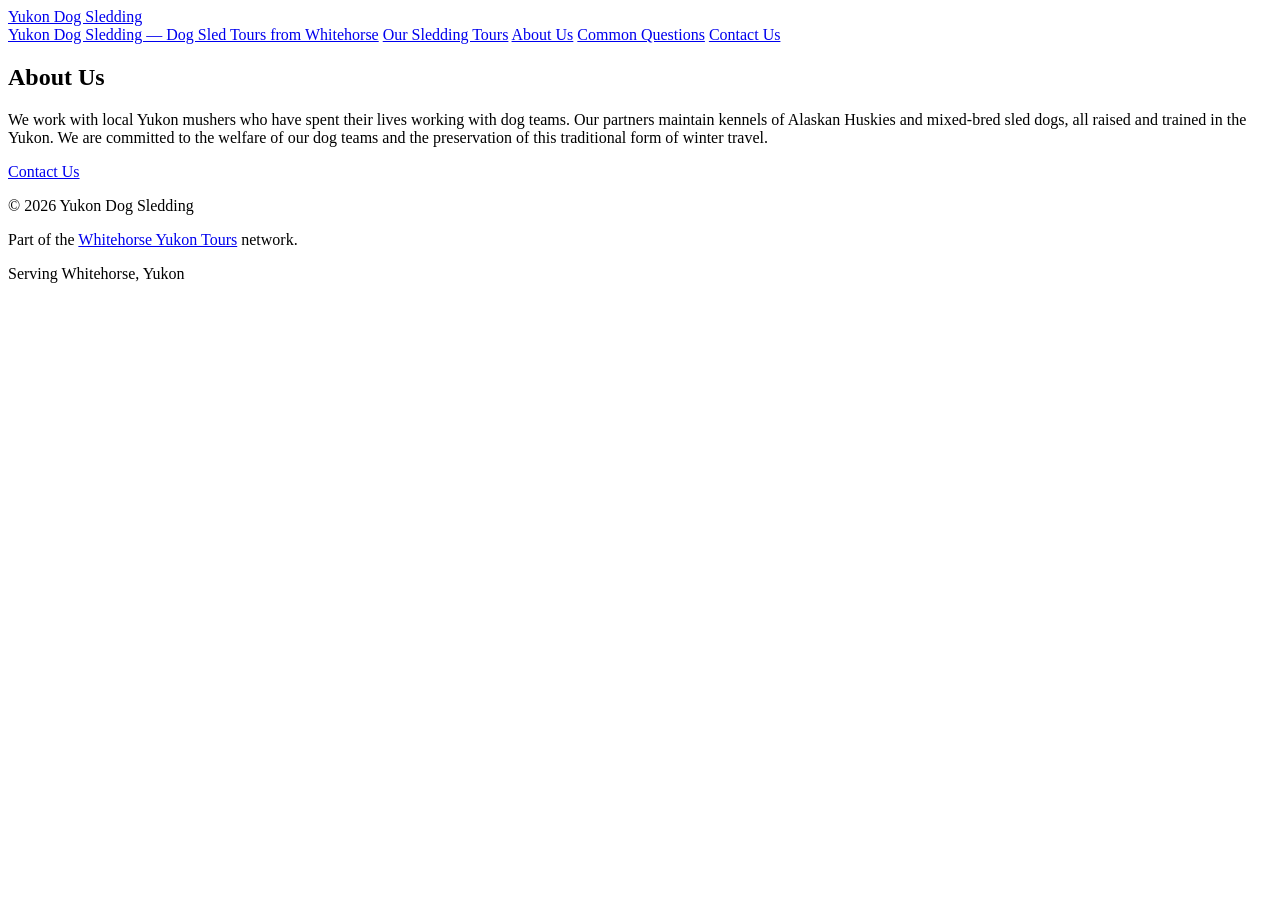
==== about/index.html @ 08b6206e "Site update with hub linking and SC foundation" ====
<!DOCTYPE html>
<html lang="en">
<head>
    <meta charset="UTF-8">
    <meta name="viewport" content="width=device-width, initial-scale=1.0">
    <title>About Yukon Dog Sledding</title>
    <meta name="description" content="Dog sledding tours in Whitehorse, Yukon. Mush your own team or ride along through snowy wilderness trails.">
    <link rel="canonical" href="https://yukondogsledding.com/about">
    
    <!-- Search Console Verification - Replace with your code -->
    <meta name="google-site-verification" content="REPLACE_WITH_SC_CODE">
    
    <!-- LocalBusiness Schema -->
    <script type="application/ld+json">
    {
      "@context": "https://schema.org",
      "@type": "LocalBusiness",
      "name": "Yukon Dog Sledding",
      "description": "Dog sledding tours in Whitehorse, Yukon. Mush your own team or ride along through snowy wilderness trails.",
      "areaServed": "Whitehorse, Yukon",
      "openingHours": "Seasonal: November – March",
      "address": {
        "@type": "PostalAddress",
        "addressLocality": "Whitehorse",
        "addressRegion": "YT",
        "addressCountry": "CA"
      }
    }
    </script>
    
    <!-- Design system CSS will be injected here by GPT-6-Astra -->
    <link rel="stylesheet" href="/assets/css/style.css">
</head>
<body>
    <header data-component="header">
        <div data-component="container">
            <a href="/" data-component="logo">Yukon Dog Sledding</a>
            <nav data-component="nav">
                <a href="/">Yukon Dog Sledding — Dog Sled Tours from Whitehorse</a>
                <a href="/service/">Our Sledding Tours</a>
                <a href="/about/">About Us</a>
                <a href="/faq/">Common Questions</a>
                <a href="/contact/">Contact Us</a>
            </nav>
        </div>
    </header>

    <main data-component="main">
<section data-page="about">
    <div data-component="container">
        <h1>About Us</h1>
        <p>We work with local Yukon mushers who have spent their lives working with dog teams. Our partners maintain kennels of Alaskan Huskies and mixed-bred sled dogs, all raised and trained in the Yukon. We are committed to the welfare of our dog teams and the preservation of this traditional form of winter travel.</p>
    </div>
</section>

<section data-section="cta">
    <div data-component="container">
        <a href="/contact/" data-component="cta-primary">Contact Us</a>
    </div>
</section>
    </main>

    <footer data-component="footer">
        <div data-component="container">
            <!-- Micro-site footer with hub link -->
            <p>&copy; 2026 Yukon Dog Sledding</p>
            <p>Part of the <a href="https://whitehorsetours.com/">Whitehorse Yukon Tours</a> network.</p>
            <p>Serving Whitehorse, Yukon</p>
        </div>
    </footer>
</body>
</html>
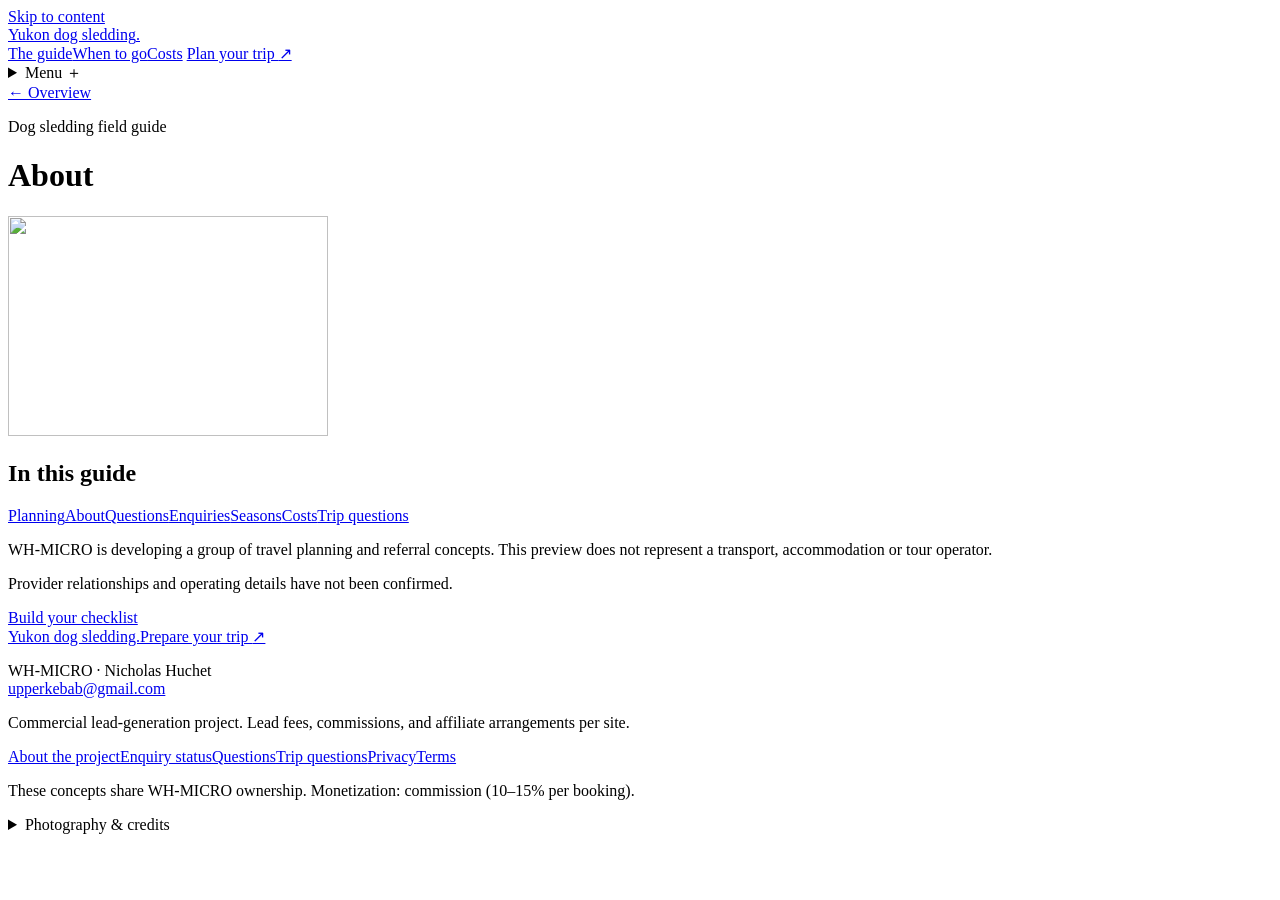
==== commit 8530b3dc: "Publish GitHub Pages project build; intake pending integration" ====
--- a/about/index.html
+++ b/about/index.html
@@ -1,72 +1,43 @@
-<!DOCTYPE html>
+<!doctype html>
 <html lang="en">
 <head>
-    <meta charset="UTF-8">
-    <meta name="viewport" content="width=device-width, initial-scale=1.0">
-    <title>About Yukon Dog Sledding</title>
-    <meta name="description" content="Dog sledding tours in Whitehorse, Yukon. Mush your own team or ride along through snowy wilderness trails.">
-    <link rel="canonical" href="https://yukondogsledding.com/about">
-    
-    <!-- Search Console Verification - Replace with your code -->
-    <meta name="google-site-verification" content="REPLACE_WITH_SC_CODE">
-    
-    <!-- LocalBusiness Schema -->
-    <script type="application/ld+json">
-    {
-      "@context": "https://schema.org",
-      "@type": "LocalBusiness",
-      "name": "Yukon Dog Sledding",
-      "description": "Dog sledding tours in Whitehorse, Yukon. Mush your own team or ride along through snowy wilderness trails.",
-      "areaServed": "Whitehorse, Yukon",
-      "openingHours": "Seasonal: November – March",
-      "address": {
-        "@type": "PostalAddress",
-        "addressLocality": "Whitehorse",
-        "addressRegion": "YT",
-        "addressCountry": "CA"
-      }
-    }
-    </script>
-    
-    <!-- Design system CSS will be injected here by GPT-6-Astra -->
-    <link rel="stylesheet" href="/assets/css/style.css">
+  <meta charset="utf-8">
+  <meta name="viewport" content="width=device-width, initial-scale=1">
+  <title>About | Yukon Dog Sledding Planning</title>
+  <meta name="description" content="About — Yukon Dog Sledding Planning. Independent planning guidance; enquiries are not open.">
+  
+  <link rel="canonical" href="https://UPPER-KEBAB.github.io/yukondogsledding.com/about/">
+  
+  <script type="application/ld+json">{"@context": "https://schema.org", "@type": "LocalBusiness", "address": {"@type": "PostalAddress", "addressCountry": "CA", "addressLocality": "Whitehorse", "addressRegion": "YT"}, "logo": "https://thumb.wikimedia.org/wikipedia/commons/thumb/d/d3/2010_Yukon_Quest_%284340855717%29.jpg/1920px-2010_Yukon_Quest_%284340855717%29.jpg?utm_source=commons.wikimedia.org\u0026utm_campaign=imageinfo\u0026utm_content=thumbnail", "name": "Yukon Dog Sledding Planning", "priceRange": "", "servesCuisine": "sled"}</script><script type="application/ld+json">{"@context": "https://schema.org", "@type": "WebSite", "description": "Planning questions for Yukon Dog Sledding. A WH-MICRO referral project in preparation.", "name": "Yukon Dog Sledding Planning"}</script>
+  <link rel="stylesheet" href="/yukondogsledding.com/static/css/main.css">
+  <link rel="icon" type="image/svg+xml" href="/yukondogsledding.com/static/favicon.svg">
+  <script src="/yukondogsledding.com/static/js/planner.js" defer></script>
+  <script src="/yukondogsledding.com/static/js/design.js" defer></script>
 </head>
-<body>
-    <header data-component="header">
-        <div data-component="container">
-            <a href="/" data-component="logo">Yukon Dog Sledding</a>
-            <nav data-component="nav">
-                <a href="/">Yukon Dog Sledding — Dog Sled Tours from Whitehorse</a>
-                <a href="/service/">Our Sledding Tours</a>
-                <a href="/about/">About Us</a>
-                <a href="/faq/">Common Questions</a>
-                <a href="/contact/">Contact Us</a>
-            </nav>
-        </div>
-    </header>
+<body class="theme-sled page-inner">
+  <a class="skip-link" href="#main">Skip to content</a>
+  
+  <header class="site-header container">
+    <a class="logo" href="/yukondogsledding.com/" aria-label="Yukon Dog Sledding Planning — home">Yukon dog sledding<span class="logo-dot" aria-hidden="true">.</span></a>
+    <nav aria-label="Main navigation" class="main-nav">
+      <a href="/yukondogsledding.com/service/">The guide</a><a href="/yukondogsledding.com/seasonal/">When to go</a><a href="/yukondogsledding.com/pricing/">Costs</a>
+      <a class="nav-cta" href="/yukondogsledding.com/service/#trip-planner">Plan your trip <span aria-hidden="true">↗</span></a>
+    </nav>
+    <details class="mobile-menu"><summary>Menu <span aria-hidden="true">＋</span></summary><nav aria-label="Mobile navigation"><a href="/yukondogsledding.com/">Overview</a><a href="/yukondogsledding.com/service/">The guide</a><a href="/yukondogsledding.com/seasonal/">When to go</a><a href="/yukondogsledding.com/pricing/">Costs</a><a href="/yukondogsledding.com/faq/">Questions</a><a href="/yukondogsledding.com/service/#trip-planner">Plan your trip</a></nav></details>
+  </header>
+  <main id="main" tabindex="-1">
 
-    <main data-component="main">
-<section data-page="about">
-    <div data-component="container">
-        <h1>About Us</h1>
-        <p>We work with local Yukon mushers who have spent their lives working with dog teams. Our partners maintain kennels of Alaskan Huskies and mixed-bred sled dogs, all raised and trained in the Yukon. We are committed to the welfare of our dog teams and the preservation of this traditional form of winter travel.</p>
-    </div>
-</section>
+<div class="article-head container"><a href="/yukondogsledding.com/" class="back-link">← Overview</a><div class="article-title-row"><div><p class="article-category">Dog sledding field guide</p><h1>About</h1></div><img src="/yukondogsledding.com/static/photos/sled.jpg" alt="" width="320" height="220"></div></div>
+<div class="article-layout container"><aside class="article-nav"><h2>In this guide</h2><a href="/yukondogsledding.com/service/">Planning</a><a href="/yukondogsledding.com/about/" aria-current="page">About</a><a href="/yukondogsledding.com/faq/">Questions</a><a href="/yukondogsledding.com/contact/">Enquiries</a><a href="/yukondogsledding.com/seasonal/">Seasons</a><a href="/yukondogsledding.com/pricing/">Costs</a><a href="/yukondogsledding.com/blog/dog-sledding-history/">Trip questions</a></aside><section class="article-body" aria-label="About">
+<div class="article-block"><p class="copy" data-claim-id="about-1">WH-MICRO is developing a group of travel planning and referral concepts. This preview does not represent a transport, accommodation or tour operator.</p></div><div class="article-block"><p class="copy" data-claim-id="about-2">Provider relationships and operating details have not been confirmed.</p></div>
+<a class="btn btn-primary" href="/yukondogsledding.com/service/#trip-planner">Build your checklist</a>
+</section></div>
 
-<section data-section="cta">
-    <div data-component="container">
-        <a href="/contact/" data-component="cta-primary">Contact Us</a>
-    </div>
-</section>
-    </main>
 
-    <footer data-component="footer">
-        <div data-component="container">
-            <!-- Micro-site footer with hub link -->
-            <p>&copy; 2026 Yukon Dog Sledding</p>
-            <p>Part of the <a href="https://whitehorsetours.com/">Whitehorse Yukon Tours</a> network.</p>
-            <p>Serving Whitehorse, Yukon</p>
-        </div>
-    </footer>
+</main>
+  <footer class="site-footer"><div class="container">
+    <div class="footer-top"><a class="footer-brand" href="/yukondogsledding.com/">Yukon dog sledding.</a><a href="/yukondogsledding.com/service/#trip-planner">Prepare your trip <span aria-hidden="true">↗</span></a></div>
+    <div class="footer-grid"><div><p>WH-MICRO · Nicholas Huchet<br><a href="mailto:upperkebab@gmail.com">upperkebab@gmail.com</a></p><p class="small">Commercial lead-generation project. Lead fees, commissions, and affiliate arrangements per site.</p></div><nav aria-label="More information"><a href="/yukondogsledding.com/about/">About the project</a><a href="/yukondogsledding.com/contact/">Enquiry status</a><a href="/yukondogsledding.com/faq/">Questions</a><a href="/yukondogsledding.com/blog/dog-sledding-history/">Trip questions</a><a href="/yukondogsledding.com/privacy/">Privacy</a><a href="/yukondogsledding.com/terms/">Terms</a></nav><div class="disclosure"><p>These concepts share WH-MICRO ownership. Monetization: commission (10–15% per booking).</p><details class="photo-credits"><summary>Photography & credits</summary><p><a href="https://commons.wikimedia.org/wiki/File:2010_Yukon_Quest_(4340855717).jpg">2010 Yukon Quest (4340855717).jpg</a><br>U.S. Army Alaska (USARAK) from Anchorage, Alaska, U.S. · <a href="https://creativecommons.org/licenses/by/2.0">CC BY 2.0</a>. Display crop only.</p><p><a href="https://commons.wikimedia.org/wiki/File:Bennett_Lake.jpg">Bennett Lake.jpg</a><br>Jakub Fryš · <a href="https://creativecommons.org/licenses/by-sa/4.0">CC BY-SA 4.0</a>. Display crop only.</p><p>Editorial imagery; no pictured property, operator or route is offered for booking.</p></details></div></div>
+  </div></footer>
 </body>
 </html>
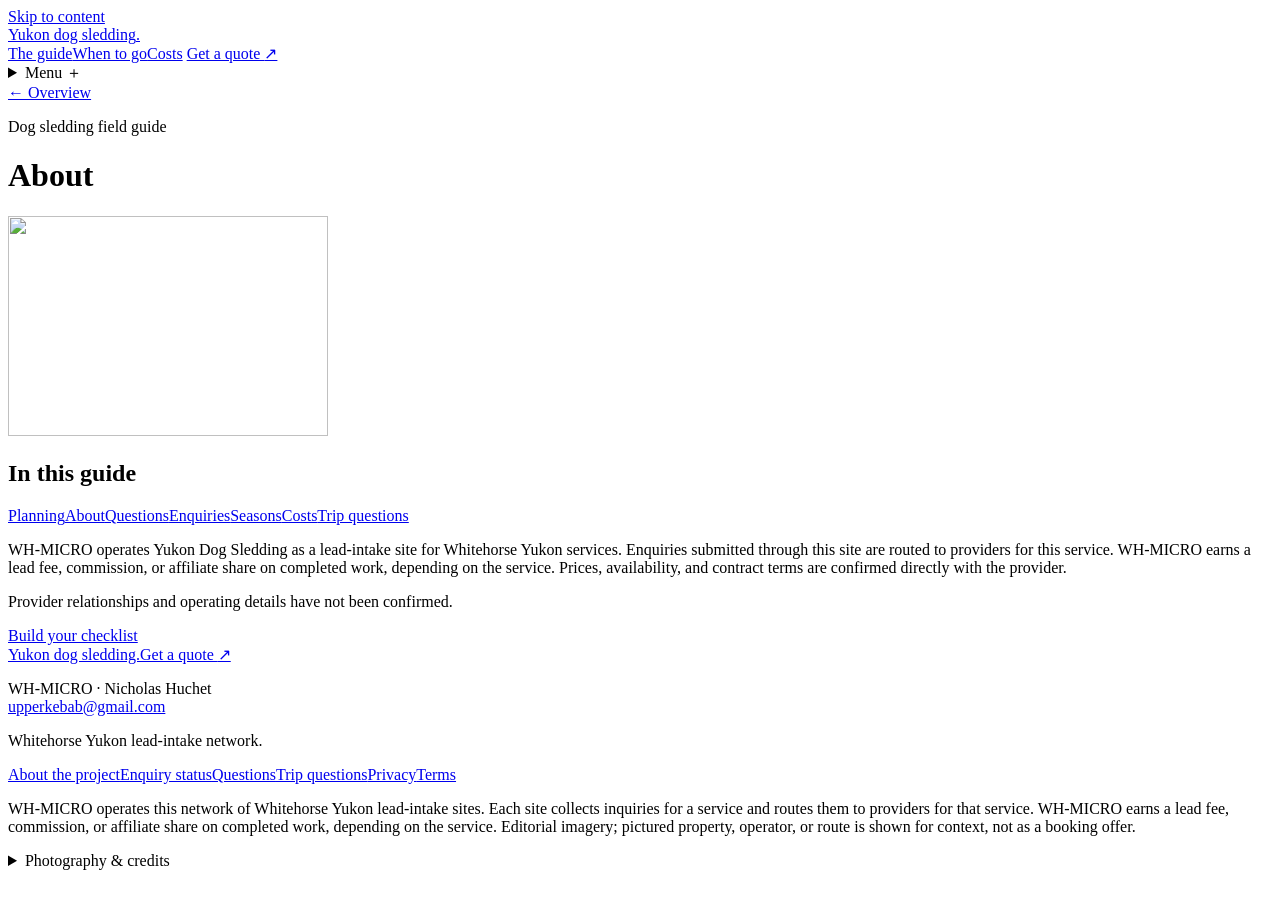
==== commit b7806b63: "Publish GitHub Pages project build; intake pending integration" ====
--- a/about/index.html
+++ b/about/index.html
@@ -4,11 +4,11 @@
   <meta charset="utf-8">
   <meta name="viewport" content="width=device-width, initial-scale=1">
   <title>About | Yukon Dog Sledding Planning</title>
-  <meta name="description" content="About — Yukon Dog Sledding Planning. Independent planning guidance; enquiries are not open.">
+  <meta name="description" content="About — Yukon Dog Sledding — lead-intake site for Whitehorse Yukon dog sledding services">
   
   <link rel="canonical" href="https://UPPER-KEBAB.github.io/yukondogsledding.com/about/">
-  
-  <script type="application/ld+json">{"@context": "https://schema.org", "@type": "LocalBusiness", "address": {"@type": "PostalAddress", "addressCountry": "CA", "addressLocality": "Whitehorse", "addressRegion": "YT"}, "logo": "https://thumb.wikimedia.org/wikipedia/commons/thumb/d/d3/2010_Yukon_Quest_%284340855717%29.jpg/1920px-2010_Yukon_Quest_%284340855717%29.jpg?utm_source=commons.wikimedia.org\u0026utm_campaign=imageinfo\u0026utm_content=thumbnail", "name": "Yukon Dog Sledding Planning", "priceRange": "", "servesCuisine": "sled"}</script><script type="application/ld+json">{"@context": "https://schema.org", "@type": "WebSite", "description": "Planning questions for Yukon Dog Sledding. A WH-MICRO referral project in preparation.", "name": "Yukon Dog Sledding Planning"}</script>
+  <meta name="google-site-verification" content="sut-v8d7kCQ0OhTzpVsuxJxr9zD2xsissvg_xhEKFFg">
+  <script type="application/ld+json">{"@context": "https://schema.org", "@type": "WebSite", "description": "Planning questions for Yukon Dog Sledding. A WH-MICRO referral project in preparation.", "name": "Yukon Dog Sledding Planning"}</script>
   <link rel="stylesheet" href="/yukondogsledding.com/static/css/main.css">
   <link rel="icon" type="image/svg+xml" href="/yukondogsledding.com/static/favicon.svg">
   <script src="/yukondogsledding.com/static/js/planner.js" defer></script>
@@ -21,7 +21,7 @@
     <a class="logo" href="/yukondogsledding.com/" aria-label="Yukon Dog Sledding Planning — home">Yukon dog sledding<span class="logo-dot" aria-hidden="true">.</span></a>
     <nav aria-label="Main navigation" class="main-nav">
       <a href="/yukondogsledding.com/service/">The guide</a><a href="/yukondogsledding.com/seasonal/">When to go</a><a href="/yukondogsledding.com/pricing/">Costs</a>
-      <a class="nav-cta" href="/yukondogsledding.com/service/#trip-planner">Plan your trip <span aria-hidden="true">↗</span></a>
+      <a class="nav-cta" href="/yukondogsledding.com/service/#trip-planner">Get a quote <span aria-hidden="true">↗</span></a>
     </nav>
     <details class="mobile-menu"><summary>Menu <span aria-hidden="true">＋</span></summary><nav aria-label="Mobile navigation"><a href="/yukondogsledding.com/">Overview</a><a href="/yukondogsledding.com/service/">The guide</a><a href="/yukondogsledding.com/seasonal/">When to go</a><a href="/yukondogsledding.com/pricing/">Costs</a><a href="/yukondogsledding.com/faq/">Questions</a><a href="/yukondogsledding.com/service/#trip-planner">Plan your trip</a></nav></details>
   </header>
@@ -29,15 +29,15 @@
 
 <div class="article-head container"><a href="/yukondogsledding.com/" class="back-link">← Overview</a><div class="article-title-row"><div><p class="article-category">Dog sledding field guide</p><h1>About</h1></div><img src="/yukondogsledding.com/static/photos/sled.jpg" alt="" width="320" height="220"></div></div>
 <div class="article-layout container"><aside class="article-nav"><h2>In this guide</h2><a href="/yukondogsledding.com/service/">Planning</a><a href="/yukondogsledding.com/about/" aria-current="page">About</a><a href="/yukondogsledding.com/faq/">Questions</a><a href="/yukondogsledding.com/contact/">Enquiries</a><a href="/yukondogsledding.com/seasonal/">Seasons</a><a href="/yukondogsledding.com/pricing/">Costs</a><a href="/yukondogsledding.com/blog/dog-sledding-history/">Trip questions</a></aside><section class="article-body" aria-label="About">
-<div class="article-block"><p class="copy" data-claim-id="about-1">WH-MICRO is developing a group of travel planning and referral concepts. This preview does not represent a transport, accommodation or tour operator.</p></div><div class="article-block"><p class="copy" data-claim-id="about-2">Provider relationships and operating details have not been confirmed.</p></div>
+<div class="article-block"><p class="copy" data-claim-id="about-1">WH-MICRO operates Yukon Dog Sledding as a lead-intake site for Whitehorse Yukon services. Enquiries submitted through this site are routed to providers for this service. WH-MICRO earns a lead fee, commission, or affiliate share on completed work, depending on the service. Prices, availability, and contract terms are confirmed directly with the provider.</p></div><div class="article-block"><p class="copy" data-claim-id="about-2">Provider relationships and operating details have not been confirmed.</p></div>
 <a class="btn btn-primary" href="/yukondogsledding.com/service/#trip-planner">Build your checklist</a>
 </section></div>
 
 
 </main>
   <footer class="site-footer"><div class="container">
-    <div class="footer-top"><a class="footer-brand" href="/yukondogsledding.com/">Yukon dog sledding.</a><a href="/yukondogsledding.com/service/#trip-planner">Prepare your trip <span aria-hidden="true">↗</span></a></div>
-    <div class="footer-grid"><div><p>WH-MICRO · Nicholas Huchet<br><a href="mailto:upperkebab@gmail.com">upperkebab@gmail.com</a></p><p class="small">Commercial lead-generation project. Lead fees, commissions, and affiliate arrangements per site.</p></div><nav aria-label="More information"><a href="/yukondogsledding.com/about/">About the project</a><a href="/yukondogsledding.com/contact/">Enquiry status</a><a href="/yukondogsledding.com/faq/">Questions</a><a href="/yukondogsledding.com/blog/dog-sledding-history/">Trip questions</a><a href="/yukondogsledding.com/privacy/">Privacy</a><a href="/yukondogsledding.com/terms/">Terms</a></nav><div class="disclosure"><p>These concepts share WH-MICRO ownership. Monetization: commission (10–15% per booking).</p><details class="photo-credits"><summary>Photography & credits</summary><p><a href="https://commons.wikimedia.org/wiki/File:2010_Yukon_Quest_(4340855717).jpg">2010 Yukon Quest (4340855717).jpg</a><br>U.S. Army Alaska (USARAK) from Anchorage, Alaska, U.S. · <a href="https://creativecommons.org/licenses/by/2.0">CC BY 2.0</a>. Display crop only.</p><p><a href="https://commons.wikimedia.org/wiki/File:Bennett_Lake.jpg">Bennett Lake.jpg</a><br>Jakub Fryš · <a href="https://creativecommons.org/licenses/by-sa/4.0">CC BY-SA 4.0</a>. Display crop only.</p><p>Editorial imagery; no pictured property, operator or route is offered for booking.</p></details></div></div>
+    <div class="footer-top"><a class="footer-brand" href="/yukondogsledding.com/">Yukon dog sledding.</a><a href="/yukondogsledding.com/service/#trip-planner">Get a quote <span aria-hidden="true">↗</span></a></div>
+    <div class="footer-grid"><div><p>WH-MICRO · Nicholas Huchet<br><a href="mailto:upperkebab@gmail.com">upperkebab@gmail.com</a></p><p class="small">Whitehorse Yukon lead-intake network.</p></div><nav aria-label="More information"><a href="/yukondogsledding.com/about/">About the project</a><a href="/yukondogsledding.com/contact/">Enquiry status</a><a href="/yukondogsledding.com/faq/">Questions</a><a href="/yukondogsledding.com/blog/dog-sledding-history/">Trip questions</a><a href="/yukondogsledding.com/privacy/">Privacy</a><a href="/yukondogsledding.com/terms/">Terms</a></nav><div class="disclosure"><p>WH-MICRO operates this network of Whitehorse Yukon lead-intake sites. Each site collects inquiries for a service and routes them to providers for that service. WH-MICRO earns a lead fee, commission, or affiliate share on completed work, depending on the service. Editorial imagery; pictured property, operator, or route is shown for context, not as a booking offer.</p><details class="photo-credits"><summary>Photography & credits</summary><p><a href="https://commons.wikimedia.org/wiki/File:2010_Yukon_Quest_(4340855717).jpg">2010 Yukon Quest (4340855717).jpg</a><br>U.S. Army Alaska (USARAK) from Anchorage, Alaska, U.S. · <a href="https://creativecommons.org/licenses/by/2.0">CC BY 2.0</a>. Display crop only.</p><p><a href="https://commons.wikimedia.org/wiki/File:Bennett_Lake.jpg">Bennett Lake.jpg</a><br>Jakub Fryš · <a href="https://creativecommons.org/licenses/by-sa/4.0">CC BY-SA 4.0</a>. Display crop only.</p></details></div></div>
   </div></footer>
 </body>
 </html>
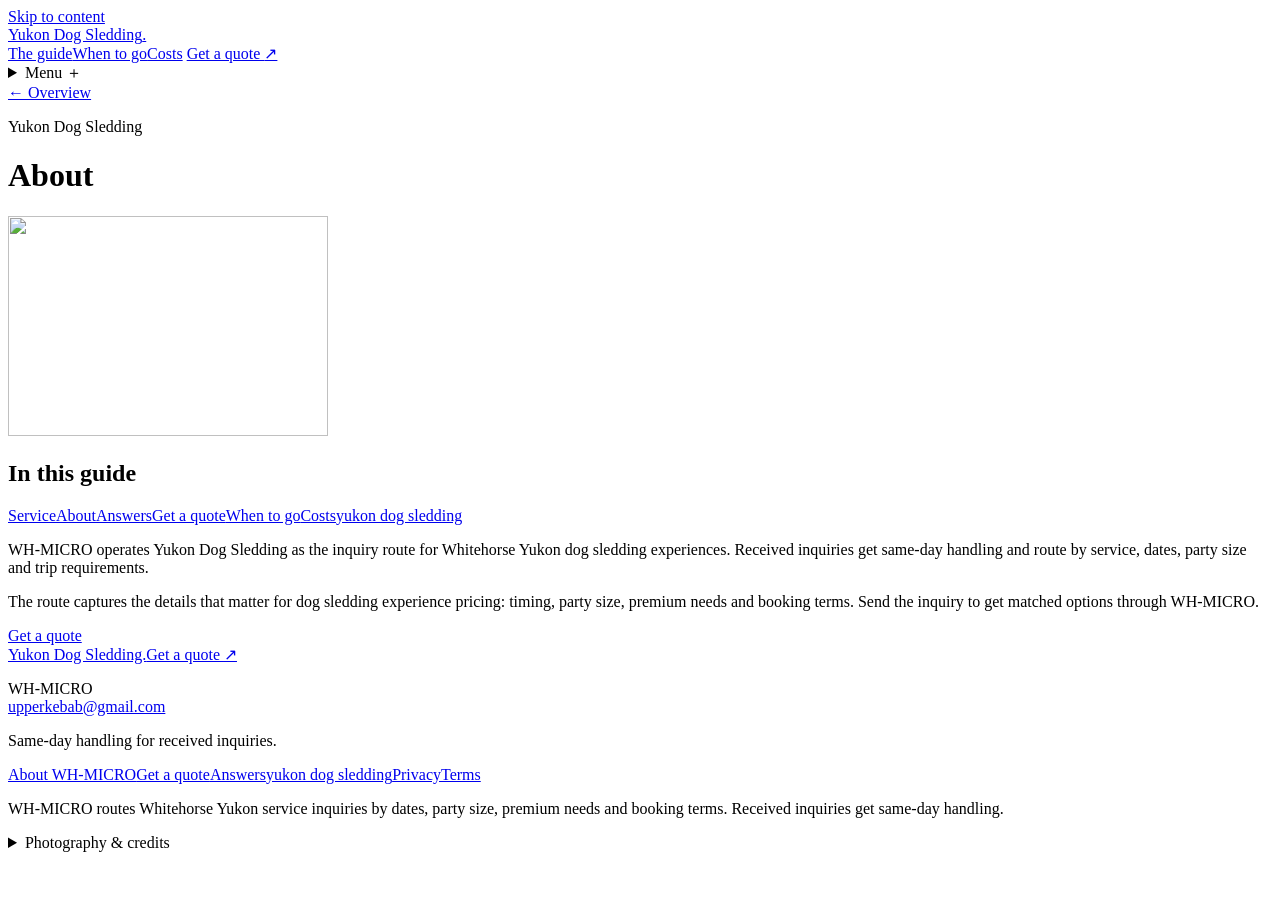
==== commit fc0c56d7: "Publish GitHub Pages project build; intake pending integration" ====
--- a/about/index.html
+++ b/about/index.html
@@ -3,12 +3,14 @@
 <head>
   <meta charset="utf-8">
   <meta name="viewport" content="width=device-width, initial-scale=1">
-  <title>About | Yukon Dog Sledding Planning</title>
-  <meta name="description" content="About — Yukon Dog Sledding — lead-intake site for Whitehorse Yukon dog sledding services">
+  <title>About | Yukon Dog Sledding</title>
+  <meta name="description" content="About — Yukon Dog Sledding — same-day inquiry handling by WH-MICRO.">
   
   <link rel="canonical" href="https://UPPER-KEBAB.github.io/yukondogsledding.com/about/">
   <meta name="google-site-verification" content="sut-v8d7kCQ0OhTzpVsuxJxr9zD2xsissvg_xhEKFFg">
-  <script type="application/ld+json">{"@context": "https://schema.org", "@type": "WebSite", "description": "Planning questions for Yukon Dog Sledding. A WH-MICRO referral project in preparation.", "name": "Yukon Dog Sledding Planning"}</script>
+  <script type="application/ld+json">{"@context": "https://schema.org", "@type": "WebSite", "description": "Yukon dog sledding quote routing with CAD 220\u2013750 typical and same-day WH-MICRO inquiry handling.", "name": "Yukon Dog Sledding"}</script>
+  <script type="application/ld+json">{"@context": "https://schema.org", "@type": "Service", "areaServed": {"@type": "Place", "name": "Whitehorse, Yukon"}, "description": "Yukon dog sledding quote routing with CAD 220\u2013750 typical and same-day WH-MICRO inquiry handling.", "name": "Yukon Dog Sledding", "offers": {"@type": "Offer", "name": "Yukon Dog Sledding quote request", "priceCurrency": "CAD", "priceRange": "CAD 220-750", "url": "https://UPPER-KEBAB.github.io/yukondogsledding.com/about/"}, "provider": {"@type": "Organization", "name": "WH-MICRO"}, "serviceType": "Yukon Dog Sledding"}</script>
+  
   <link rel="stylesheet" href="/yukondogsledding.com/static/css/main.css">
   <link rel="icon" type="image/svg+xml" href="/yukondogsledding.com/static/favicon.svg">
   <script src="/yukondogsledding.com/static/js/planner.js" defer></script>
@@ -18,26 +20,26 @@
   <a class="skip-link" href="#main">Skip to content</a>
   
   <header class="site-header container">
-    <a class="logo" href="/yukondogsledding.com/" aria-label="Yukon Dog Sledding Planning — home">Yukon dog sledding<span class="logo-dot" aria-hidden="true">.</span></a>
+    <a class="logo" href="/yukondogsledding.com/" aria-label="Yukon Dog Sledding — home">Yukon Dog Sledding<span class="logo-dot" aria-hidden="true">.</span></a>
     <nav aria-label="Main navigation" class="main-nav">
       <a href="/yukondogsledding.com/service/">The guide</a><a href="/yukondogsledding.com/seasonal/">When to go</a><a href="/yukondogsledding.com/pricing/">Costs</a>
-      <a class="nav-cta" href="/yukondogsledding.com/service/#trip-planner">Get a quote <span aria-hidden="true">↗</span></a>
+      <a class="nav-cta" href="/yukondogsledding.com/contact/">Get a quote <span aria-hidden="true">↗</span></a>
     </nav>
-    <details class="mobile-menu"><summary>Menu <span aria-hidden="true">＋</span></summary><nav aria-label="Mobile navigation"><a href="/yukondogsledding.com/">Overview</a><a href="/yukondogsledding.com/service/">The guide</a><a href="/yukondogsledding.com/seasonal/">When to go</a><a href="/yukondogsledding.com/pricing/">Costs</a><a href="/yukondogsledding.com/faq/">Questions</a><a href="/yukondogsledding.com/service/#trip-planner">Plan your trip</a></nav></details>
+    <details class="mobile-menu"><summary>Menu <span aria-hidden="true">＋</span></summary><nav aria-label="Mobile navigation"><a href="/yukondogsledding.com/">Overview</a><a href="/yukondogsledding.com/service/">Service</a><a href="/yukondogsledding.com/seasonal/">When to go</a><a href="/yukondogsledding.com/pricing/">Costs</a><a href="/yukondogsledding.com/faq/">Answers</a><a href="/yukondogsledding.com/contact/">Get a quote</a></nav></details>
   </header>
   <main id="main" tabindex="-1">
 
-<div class="article-head container"><a href="/yukondogsledding.com/" class="back-link">← Overview</a><div class="article-title-row"><div><p class="article-category">Dog sledding field guide</p><h1>About</h1></div><img src="/yukondogsledding.com/static/photos/sled.jpg" alt="" width="320" height="220"></div></div>
-<div class="article-layout container"><aside class="article-nav"><h2>In this guide</h2><a href="/yukondogsledding.com/service/">Planning</a><a href="/yukondogsledding.com/about/" aria-current="page">About</a><a href="/yukondogsledding.com/faq/">Questions</a><a href="/yukondogsledding.com/contact/">Enquiries</a><a href="/yukondogsledding.com/seasonal/">Seasons</a><a href="/yukondogsledding.com/pricing/">Costs</a><a href="/yukondogsledding.com/blog/dog-sledding-history/">Trip questions</a></aside><section class="article-body" aria-label="About">
-<div class="article-block"><p class="copy" data-claim-id="about-1">WH-MICRO operates Yukon Dog Sledding as a lead-intake site for Whitehorse Yukon services. Enquiries submitted through this site are routed to providers for this service. WH-MICRO earns a lead fee, commission, or affiliate share on completed work, depending on the service. Prices, availability, and contract terms are confirmed directly with the provider.</p></div><div class="article-block"><p class="copy" data-claim-id="about-2">Provider relationships and operating details have not been confirmed.</p></div>
-<a class="btn btn-primary" href="/yukondogsledding.com/service/#trip-planner">Build your checklist</a>
+<div class="article-head container"><a href="/yukondogsledding.com/" class="back-link">← Overview</a><div class="article-title-row"><div><p class="article-category">Yukon Dog Sledding</p><h1>About</h1></div><img src="/yukondogsledding.com/static/photos/sled.jpg" alt="" width="320" height="220"></div></div>
+<div class="article-layout container"><aside class="article-nav"><h2>In this guide</h2><a href="/yukondogsledding.com/service/">Service</a><a href="/yukondogsledding.com/about/" aria-current="page">About</a><a href="/yukondogsledding.com/faq/">Answers</a><a href="/yukondogsledding.com/contact/">Get a quote</a><a href="/yukondogsledding.com/seasonal/">When to go</a><a href="/yukondogsledding.com/pricing/">Costs</a><a href="/yukondogsledding.com/blog/dog-sledding-history/">yukon dog sledding</a></aside><section class="article-body" aria-label="About">
+<div class="article-block"><p class="copy" data-claim-id="about-1">WH-MICRO operates Yukon Dog Sledding as the inquiry route for Whitehorse Yukon dog sledding experiences. Received inquiries get same-day handling and route by service, dates, party size and trip requirements.</p></div><div class="article-block"><p class="copy" data-claim-id="about-2">The route captures the details that matter for dog sledding experience pricing: timing, party size, premium needs and booking terms. Send the inquiry to get matched options through WH-MICRO.</p></div>
+<a class="btn btn-primary" href="/yukondogsledding.com/contact/">Get a quote</a>
 </section></div>
 
 
 </main>
   <footer class="site-footer"><div class="container">
-    <div class="footer-top"><a class="footer-brand" href="/yukondogsledding.com/">Yukon dog sledding.</a><a href="/yukondogsledding.com/service/#trip-planner">Get a quote <span aria-hidden="true">↗</span></a></div>
-    <div class="footer-grid"><div><p>WH-MICRO · Nicholas Huchet<br><a href="mailto:upperkebab@gmail.com">upperkebab@gmail.com</a></p><p class="small">Whitehorse Yukon lead-intake network.</p></div><nav aria-label="More information"><a href="/yukondogsledding.com/about/">About the project</a><a href="/yukondogsledding.com/contact/">Enquiry status</a><a href="/yukondogsledding.com/faq/">Questions</a><a href="/yukondogsledding.com/blog/dog-sledding-history/">Trip questions</a><a href="/yukondogsledding.com/privacy/">Privacy</a><a href="/yukondogsledding.com/terms/">Terms</a></nav><div class="disclosure"><p>WH-MICRO operates this network of Whitehorse Yukon lead-intake sites. Each site collects inquiries for a service and routes them to providers for that service. WH-MICRO earns a lead fee, commission, or affiliate share on completed work, depending on the service. Editorial imagery; pictured property, operator, or route is shown for context, not as a booking offer.</p><details class="photo-credits"><summary>Photography & credits</summary><p><a href="https://commons.wikimedia.org/wiki/File:2010_Yukon_Quest_(4340855717).jpg">2010 Yukon Quest (4340855717).jpg</a><br>U.S. Army Alaska (USARAK) from Anchorage, Alaska, U.S. · <a href="https://creativecommons.org/licenses/by/2.0">CC BY 2.0</a>. Display crop only.</p><p><a href="https://commons.wikimedia.org/wiki/File:Bennett_Lake.jpg">Bennett Lake.jpg</a><br>Jakub Fryš · <a href="https://creativecommons.org/licenses/by-sa/4.0">CC BY-SA 4.0</a>. Display crop only.</p></details></div></div>
+    <div class="footer-top"><a class="footer-brand" href="/yukondogsledding.com/">Yukon Dog Sledding.</a><a href="/yukondogsledding.com/contact/">Get a quote <span aria-hidden="true">↗</span></a></div>
+    <div class="footer-grid"><div><p>WH-MICRO<br><a href="mailto:upperkebab@gmail.com">upperkebab@gmail.com</a></p><p class="small">Same-day handling for received inquiries.</p></div><nav aria-label="More information"><a href="/yukondogsledding.com/about/">About WH-MICRO</a><a href="/yukondogsledding.com/contact/">Get a quote</a><a href="/yukondogsledding.com/faq/">Answers</a><a href="/yukondogsledding.com/blog/dog-sledding-history/">yukon dog sledding</a><a href="/yukondogsledding.com/privacy/">Privacy</a><a href="/yukondogsledding.com/terms/">Terms</a></nav><div class="disclosure"><p>WH-MICRO routes Whitehorse Yukon service inquiries by dates, party size, premium needs and booking terms. Received inquiries get same-day handling.</p><details class="photo-credits"><summary>Photography & credits</summary><p><a href="https://commons.wikimedia.org/wiki/File:2010_Yukon_Quest_(4340855717).jpg">2010 Yukon Quest (4340855717).jpg</a><br>U.S. Army Alaska (USARAK) from Anchorage, Alaska, U.S. · <a href="https://creativecommons.org/licenses/by/2.0">CC BY 2.0</a>. Display crop only.</p><p><a href="https://commons.wikimedia.org/wiki/File:Bennett_Lake.jpg">Bennett Lake.jpg</a><br>Jakub Fryš · <a href="https://creativecommons.org/licenses/by-sa/4.0">CC BY-SA 4.0</a>. Display crop only.</p></details></div></div>
   </div></footer>
 </body>
 </html>
